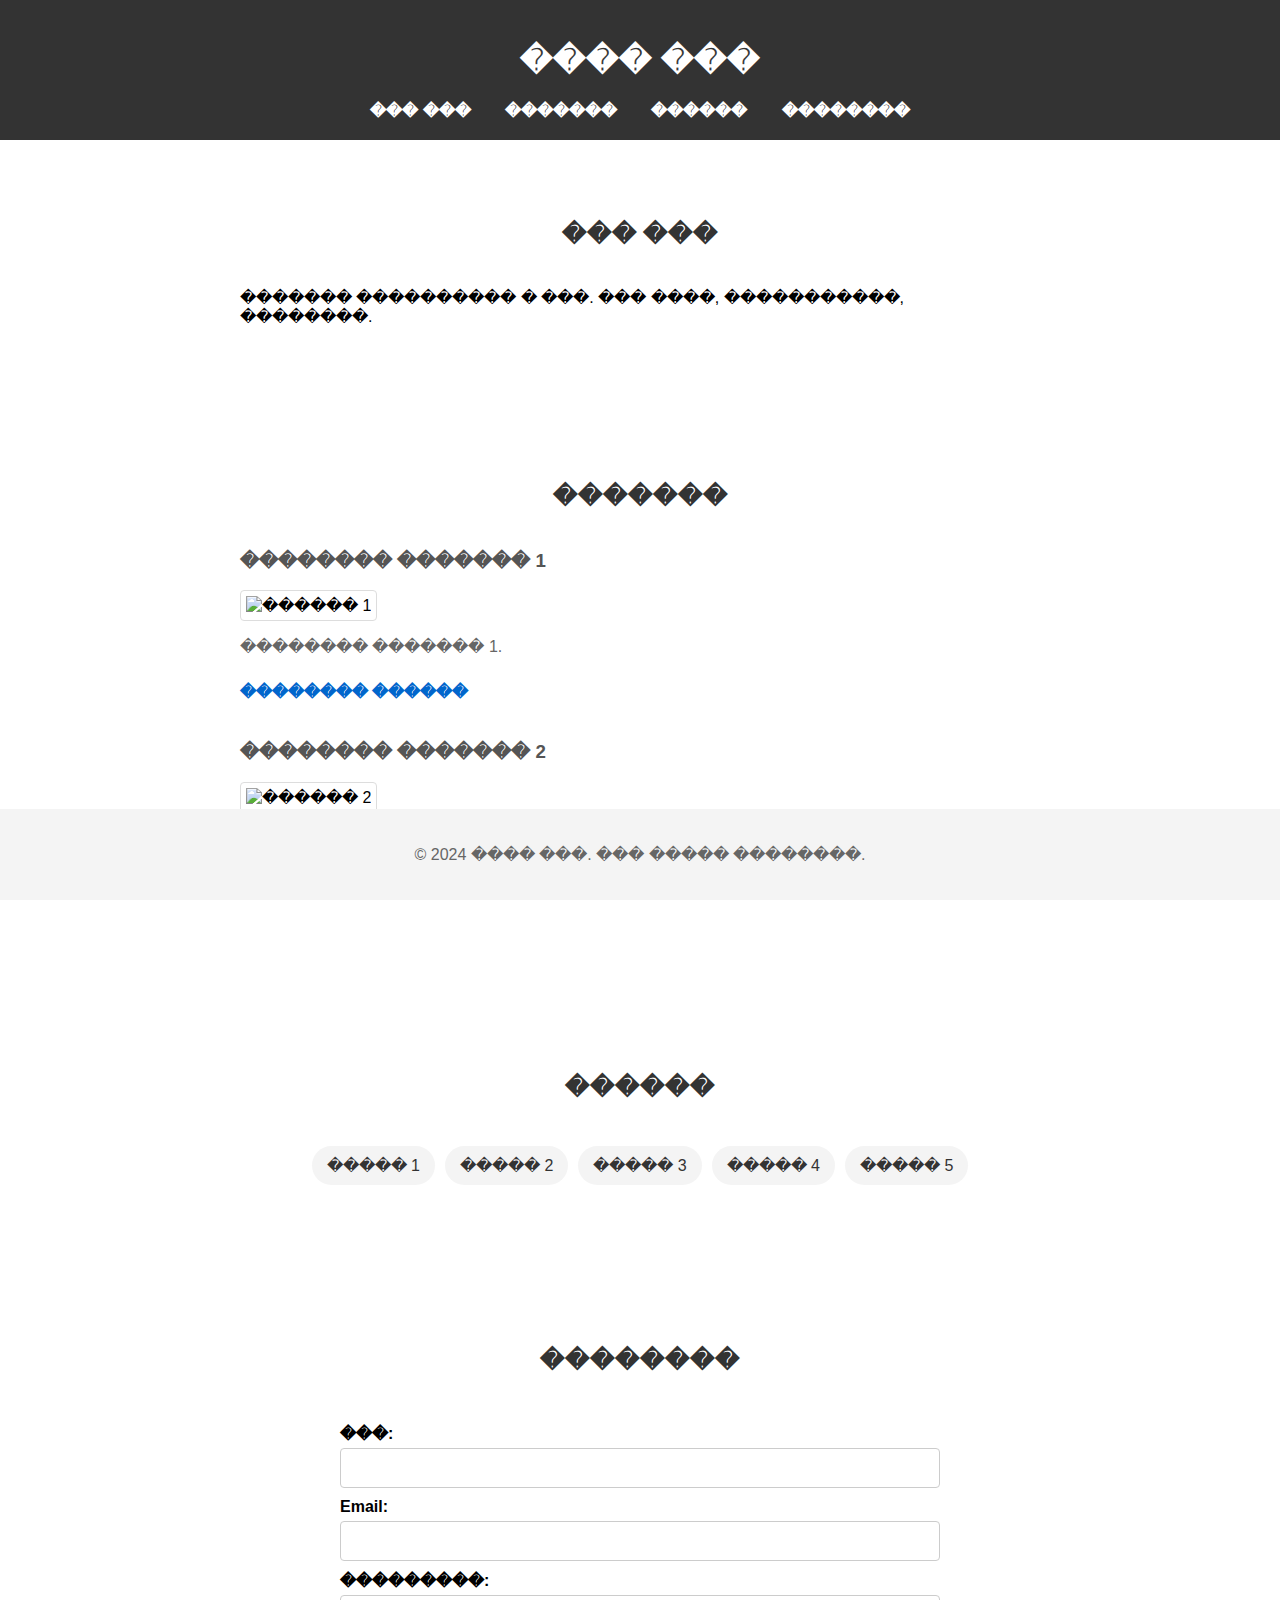
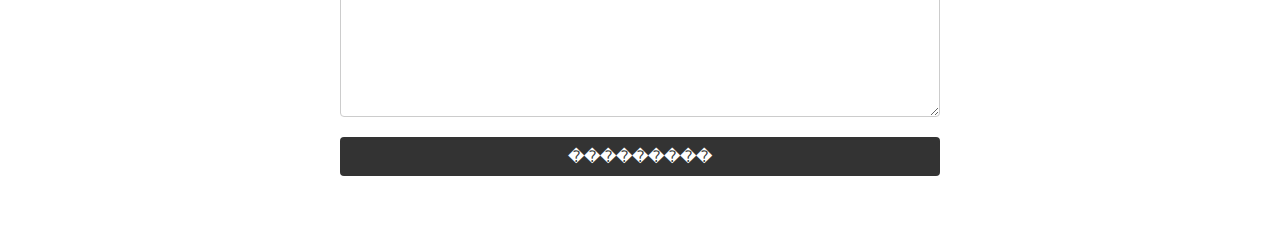
==== index.html @ 6eb5a45f "Add files via upload" ====
<!DOCTYPE html>
<html lang="ru">
<head>
    <meta charset="UTF-8">
    <meta name="viewport" content="width=device-width, initial-scale=1.0">
    <title>��� ���������</title>
    <style>
        /* ����� ����� */
        body {
            font-family: Arial, sans-serif;
            margin: 0;
            padding: 0;
        }

        /* ����� ��� ����� */
        header {
            background-color: #333;
            color: #fff;
            padding: 20px 0;
            text-align: center;
        }

        nav ul {
            list-style: none;
            padding: 0;
            margin: 10px 0 0 0;
        }

        nav ul li {
            display: inline-block;
            margin: 0 15px;
        }

        nav ul li a {
            color: #fff;
            text-decoration: none;
            font-weight: bold;
        }

        nav ul li a:hover {
            text-decoration: underline;
        }

        /* ����� ��� ������ */
        section {
            padding: 60px 20px;
            max-width: 800px;
            margin: 0 auto;
        }

        h2 {
            text-align: center;
            margin-bottom: 40px;
            color: #333;
        }

        /* ����� ��� �������� */
        .project {
            margin-bottom: 40px;
        }

        .project img {
            max-width: 100%;
            height: auto;
            border: 1px solid #ddd;
            border-radius: 4px;
            padding: 5px;
        }

        .project h3 {
            margin-top: 10px;
            color: #555;
        }

        .project p {
            color: #666;
        }

        .project a {
            display: inline-block;
            margin-top: 10px;
            color: #0066cc;
            text-decoration: none;
            font-weight: bold;
        }

        .project a:hover {
            text-decoration: underline;
        }

        /* ����� ��� ������ ������� */
        #skills ul {
            list-style: none;
            padding: 0;
            display: flex;
            flex-wrap: wrap;
            justify-content: center;
        }

        #skills ul li {
            background-color: #f4f4f4;
            margin: 5px;
            padding: 10px 15px;
            border-radius: 20px;
            color: #333;
        }

        /* ����� ��� ����� ��������� */
        form {
            display: flex;
            flex-direction: column;
            max-width: 600px;
            margin: 0 auto;
        }

        form label {
            margin: 10px 0 5px;
            font-weight: bold;
        }

        form input, form textarea {
            padding: 10px;
            font-size: 16px;
            border: 1px solid #ccc;
            border-radius: 4px;
        }

        form textarea {
            resize: vertical;
            min-height: 100px;
        }

        form button {
            margin-top: 20px;
            padding: 10px;
            background-color: #333;
            color: #fff;
            border: none;
            cursor: pointer;
            font-size: 16px;
            border-radius: 4px;
        }

        form button:hover {
            background-color: #555;
        }

        /* ����� ��� ������ */
        footer {
            background-color: #f4f4f4;
            text-align: center;
            padding: 20px 0;
            color: #666;
            position: fixed;
            width: 100%;
            bottom: 0;
        }

        /* ���������� ����� */
        @media (max-width: 600px) {
            nav ul li {
                display: block;
                margin: 10px 0;
            }

            #skills ul {
                flex-direction: column;
                align-items: center;
            }

            form {
                padding: 0 10px;
            }
        }
    </style>
</head>
<body>
    <header>
        <h1>���� ���</h1>
        <nav>
            <ul>
                <li><a href="#about">��� ���</a></li>
                <li><a href="#projects">�������</a></li>
                <li><a href="#skills">������</a></li>
                <li><a href="#contact">��������</a></li>
            </ul>
        </nav>
    </header>

    <section id="about">
        <h2>��� ���</h2>
        <p>������� ���������� � ���. ��� ����, �����������, ��������.</p>
    </section>

    <section id="projects">
        <h2>�������</h2>
        <div class="project">
            <h3>�������� ������� 1</h3>
            <img src="images/project1.jpg" alt="������ 1">
            <p>�������� ������� 1.</p>
            <a href="#">�������� ������</a>
        </div>
        <div class="project">
            <h3>�������� ������� 2</h3>
            <img src="images/project2.jpg" alt="������ 2">
            <p>�������� ������� 2.</p>
            <a href="#">�������� ������</a>
        </div>
        <!-- �������� ������ �������� �� �������� -->
    </section>

    <section id="skills">
        <h2>������</h2>
        <ul>
            <li>����� 1</li>
            <li>����� 2</li>
            <li>����� 3</li>
            <li>����� 4</li>
            <li>����� 5</li>
            <!-- �������� ������ ������� -->
        </ul>
    </section>

    <section id="contact">
        <h2>��������</h2>
        <form action="mailto:your.email@example.com" method="post" enctype="text/plain">
            <label for="name">���:</label>
            <input type="text" id="name" name="name" required>

            <label for="email">Email:</label>
            <input type="email" id="email" name="email" required>

            <label for="message">���������:</label>
            <textarea id="message" name="message" required></textarea>

            <button type="submit">���������</button>
        </form>
    </section>

    <footer>
        <p>&copy; 2024 ���� ���. ��� ����� ��������.</p>
    </footer>
</body>
</html>
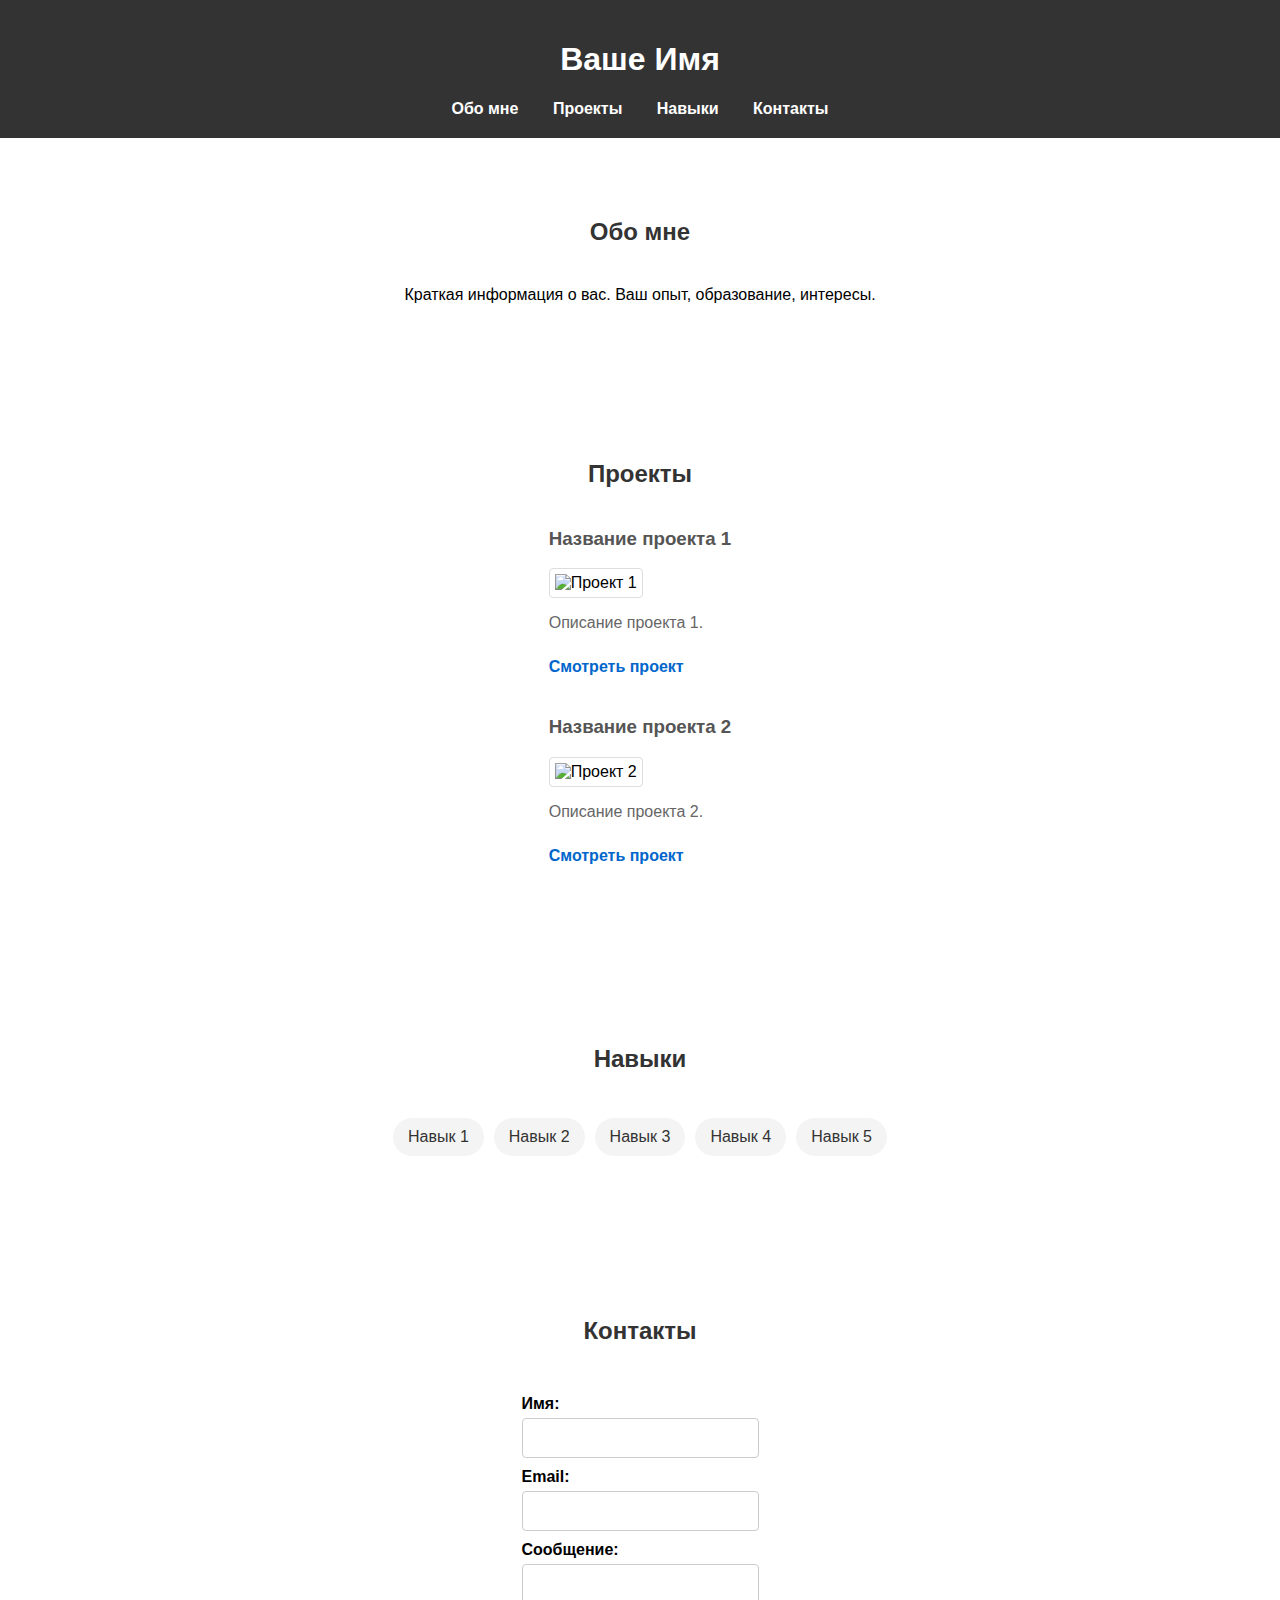
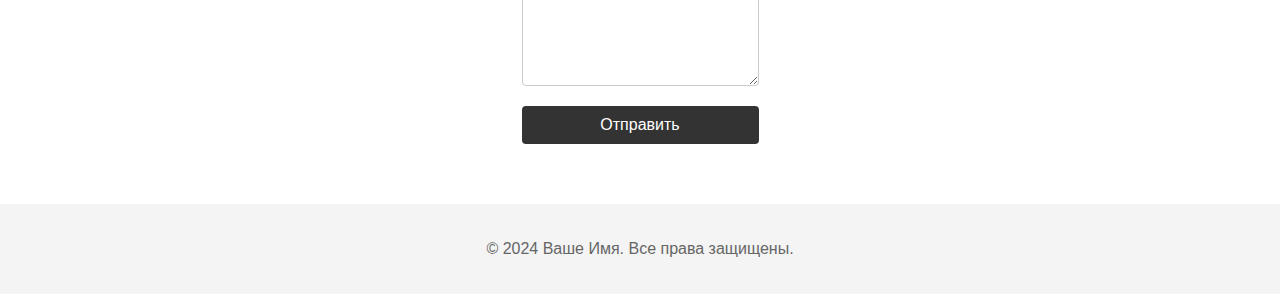
==== commit 0ad7723d: "Update index.html" ====
--- a/index.html
+++ b/index.html
@@ -3,16 +3,25 @@
 <head>
     <meta charset="UTF-8">
     <meta name="viewport" content="width=device-width, initial-scale=1.0">
-    <title>��� ���������</title>
+    <title>Мое Портфолио</title>
     <style>
-        /* ����� ����� */
-        body {
-            font-family: Arial, sans-serif;
+        /* Общие стили */
+        html, body {
+            height: 100%;
             margin: 0;
             padding: 0;
-        }
-
-        /* ����� ��� ����� */
+            font-family: Arial, sans-serif;
+            display: flex;
+            flex-direction: column;
+            justify-content: space-between;
+        }
+
+        body {
+            display: flex;
+            flex-direction: column;
+        }
+
+        /* Стили для шапки */
         header {
             background-color: #333;
             color: #fff;
@@ -41,7 +50,7 @@
             text-decoration: underline;
         }
 
-        /* ����� ��� ������ */
+        /* Стили для секций */
         section {
             padding: 60px 20px;
             max-width: 800px;
@@ -54,7 +63,7 @@
             color: #333;
         }
 
-        /* ����� ��� �������� */
+        /* Стили для проектов */
         .project {
             margin-bottom: 40px;
         }
@@ -88,7 +97,7 @@
             text-decoration: underline;
         }
 
-        /* ����� ��� ������ ������� */
+        /* Стили для списка навыков */
         #skills ul {
             list-style: none;
             padding: 0;
@@ -105,7 +114,7 @@
             color: #333;
         }
 
-        /* ����� ��� ����� ��������� */
+        /* Стили для формы контактов */
         form {
             display: flex;
             flex-direction: column;
@@ -145,18 +154,17 @@
             background-color: #555;
         }
 
-        /* ����� ��� ������ */
+        /* Стили для футера */
         footer {
             background-color: #f4f4f4;
             text-align: center;
             padding: 20px 0;
             color: #666;
-            position: fixed;
             width: 100%;
-            bottom: 0;
-        }
-
-        /* ���������� ����� */
+            margin-top: auto;
+        }
+
+        /* Адаптивные стили */
         @media (max-width: 600px) {
             nav ul li {
                 display: block;
@@ -176,69 +184,69 @@
 </head>
 <body>
     <header>
-        <h1>���� ���</h1>
+        <h1>Ваше Имя</h1>
         <nav>
             <ul>
-                <li><a href="#about">��� ���</a></li>
-                <li><a href="#projects">�������</a></li>
-                <li><a href="#skills">������</a></li>
-                <li><a href="#contact">��������</a></li>
+                <li><a href="#about">Обо мне</a></li>
+                <li><a href="#projects">Проекты</a></li>
+                <li><a href="#skills">Навыки</a></li>
+                <li><a href="#contact">Контакты</a></li>
             </ul>
         </nav>
     </header>
 
     <section id="about">
-        <h2>��� ���</h2>
-        <p>������� ���������� � ���. ��� ����, �����������, ��������.</p>
+        <h2>Обо мне</h2>
+        <p>Краткая информация о вас. Ваш опыт, образование, интересы.</p>
     </section>
 
     <section id="projects">
-        <h2>�������</h2>
+        <h2>Проекты</h2>
         <div class="project">
-            <h3>�������� ������� 1</h3>
-            <img src="images/project1.jpg" alt="������ 1">
-            <p>�������� ������� 1.</p>
-            <a href="#">�������� ������</a>
+            <h3>Название проекта 1</h3>
+            <img src="images/project1.jpg" alt="Проект 1">
+            <p>Описание проекта 1.</p>
+            <a href="#">Смотреть проект</a>
         </div>
         <div class="project">
-            <h3>�������� ������� 2</h3>
-            <img src="images/project2.jpg" alt="������ 2">
-            <p>�������� ������� 2.</p>
-            <a href="#">�������� ������</a>
+            <h3>Название проекта 2</h3>
+            <img src="images/project2.jpg" alt="Проект 2">
+            <p>Описание проекта 2.</p>
+            <a href="#">Смотреть проект</a>
         </div>
-        <!-- �������� ������ �������� �� �������� -->
+        <!-- Добавьте больше проектов по аналогии -->
     </section>
 
     <section id="skills">
-        <h2>������</h2>
+        <h2>Навыки</h2>
         <ul>
-            <li>����� 1</li>
-            <li>����� 2</li>
-            <li>����� 3</li>
-            <li>����� 4</li>
-            <li>����� 5</li>
-            <!-- �������� ������ ������� -->
+            <li>Навык 1</li>
+            <li>Навык 2</li>
+            <li>Навык 3</li>
+            <li>Навык 4</li>
+            <li>Навык 5</li>
+            <!-- Добавьте больше навыков -->
         </ul>
     </section>
 
     <section id="contact">
-        <h2>��������</h2>
+        <h2>Контакты</h2>
         <form action="mailto:your.email@example.com" method="post" enctype="text/plain">
-            <label for="name">���:</label>
+            <label for="name">Имя:</label>
             <input type="text" id="name" name="name" required>
 
             <label for="email">Email:</label>
             <input type="email" id="email" name="email" required>
 
-            <label for="message">���������:</label>
+            <label for="message">Сообщение:</label>
             <textarea id="message" name="message" required></textarea>
 
-            <button type="submit">���������</button>
+            <button type="submit">Отправить</button>
         </form>
     </section>
 
     <footer>
-        <p>&copy; 2024 ���� ���. ��� ����� ��������.</p>
+        <p>&copy; 2024 Ваше Имя. Все права защищены.</p>
     </footer>
 </body>
-</html>+</html>
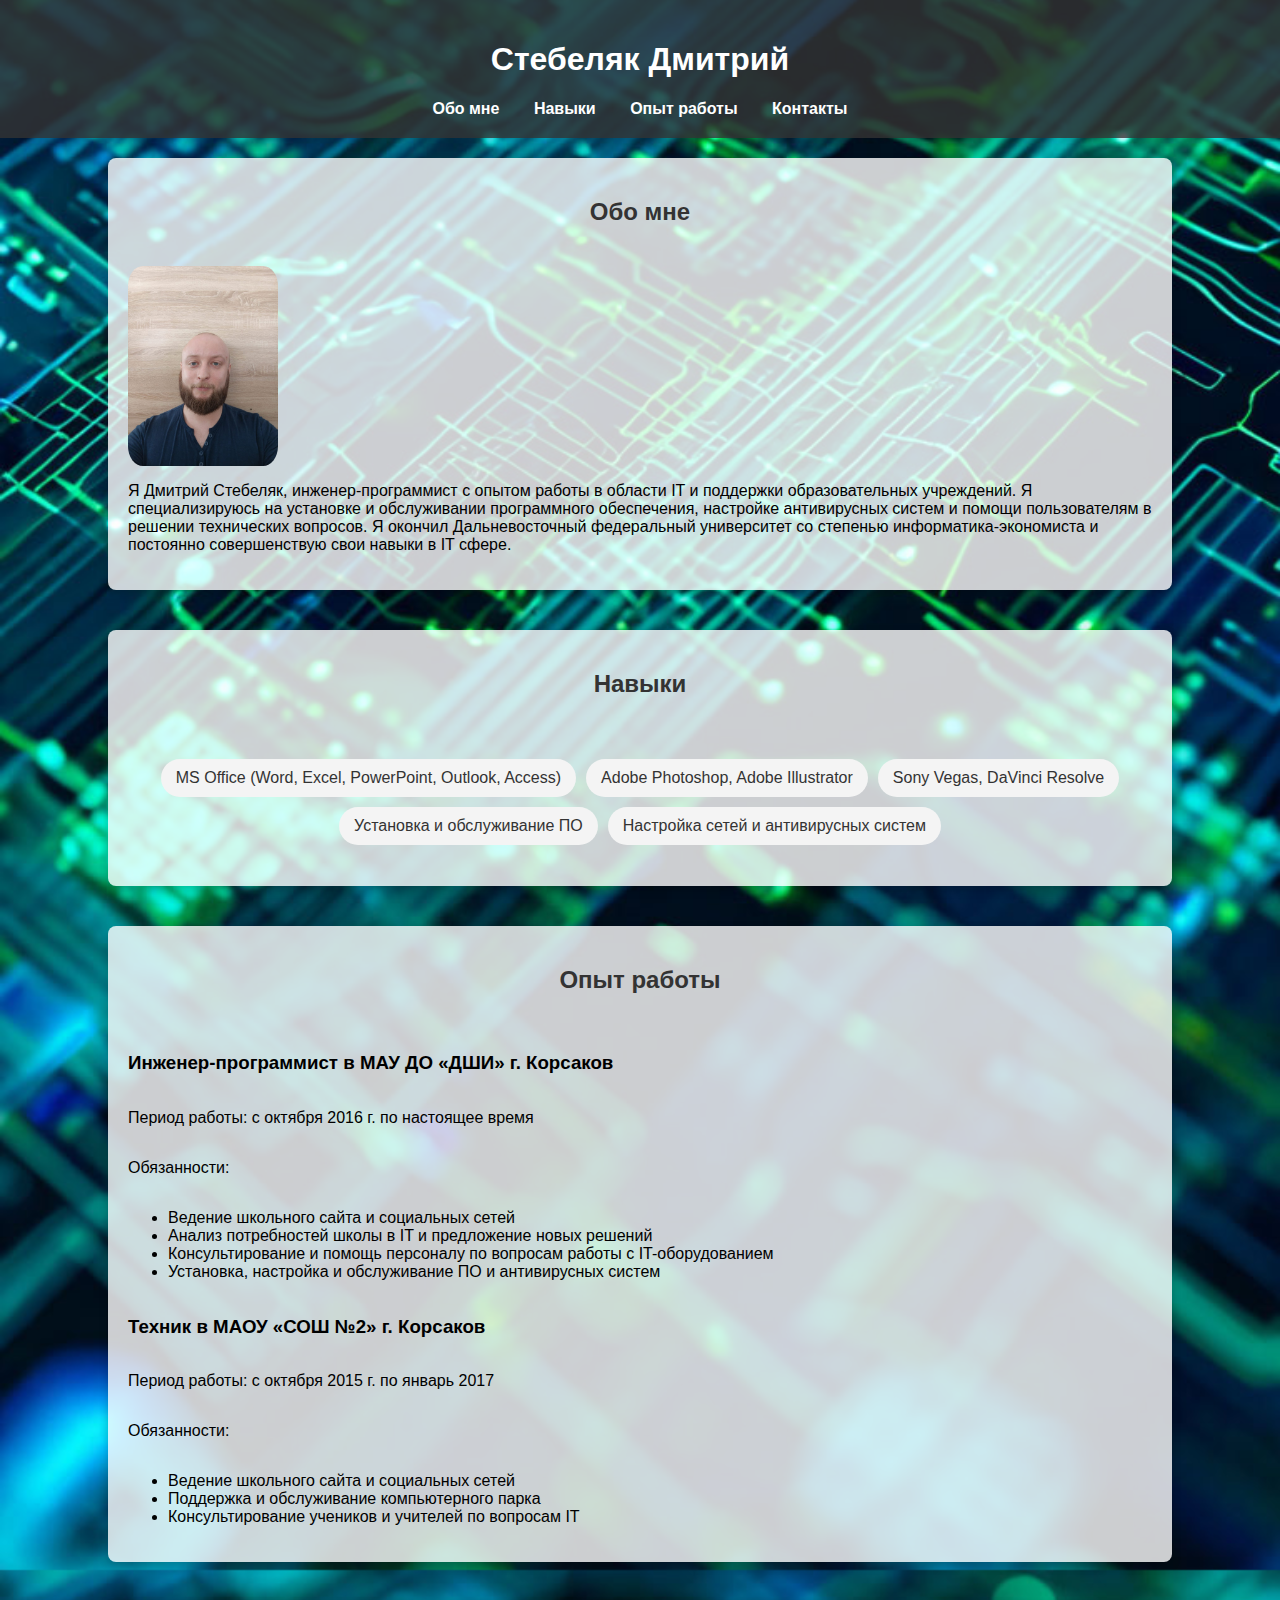
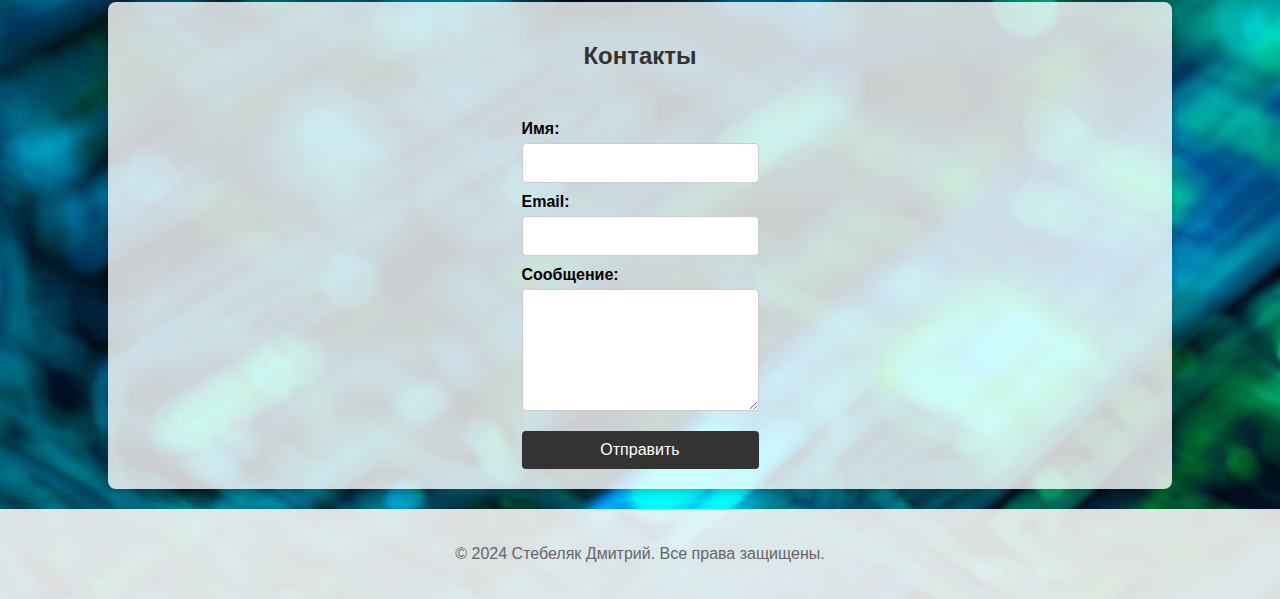
==== commit 632c4370: "Add files via upload" ====
--- a/index.html
+++ b/index.html
@@ -3,7 +3,7 @@
 <head>
     <meta charset="UTF-8">
     <meta name="viewport" content="width=device-width, initial-scale=1.0">
-    <title>Мое Портфолио</title>
+    <title>Портфолио - Стебеляк Дмитрий</title>
     <style>
         /* Общие стили */
         html, body {
@@ -14,6 +14,10 @@
             display: flex;
             flex-direction: column;
             justify-content: space-between;
+			background-image: url('images/background.jpg'); /* Добавлено фоновое изображение */
+            background-size: cover; /* Обеспечивает полное покрытие фона */
+            background-position: center; /* Центрирует изображение */
+            background-repeat: repeat; /* Повторяет изображение */
         }
 
         body {
@@ -23,7 +27,7 @@
 
         /* Стили для шапки */
         header {
-            background-color: #333;
+				background-color: rgba(51, 51, 51, 0.8);
             color: #fff;
             padding: 20px 0;
             text-align: center;
@@ -52,49 +56,22 @@
 
         /* Стили для секций */
         section {
-            padding: 60px 20px;
-            max-width: 800px;
-            margin: 0 auto;
+            padding: 20px; /* Отступы для контента */
+            width: 80%; /* Фиксированная ширина секций */
+            
+            margin: 20px auto; /* Центрирование секций с отступами */
+            background-color: rgba(255, 255, 255, 0.8); /* Полупрозрачный фон для секций */
+            border-radius: 8px; /* Закругленные углы для секций */
+            box-shadow: 0 4px 10px rgba(0, 0, 0, 0.2); /* Тень для улучшения восприятия */
+            display: flex; /* Используем flex для центрирования контента */
+            flex-direction: column; /* Выравнивание по вертикали */
+            justify-content: center; /* Центрирование контента */
         }
 
         h2 {
             text-align: center;
             margin-bottom: 40px;
             color: #333;
-        }
-
-        /* Стили для проектов */
-        .project {
-            margin-bottom: 40px;
-        }
-
-        .project img {
-            max-width: 100%;
-            height: auto;
-            border: 1px solid #ddd;
-            border-radius: 4px;
-            padding: 5px;
-        }
-
-        .project h3 {
-            margin-top: 10px;
-            color: #555;
-        }
-
-        .project p {
-            color: #666;
-        }
-
-        .project a {
-            display: inline-block;
-            margin-top: 10px;
-            color: #0066cc;
-            text-decoration: none;
-            font-weight: bold;
-        }
-
-        .project a:hover {
-            text-decoration: underline;
         }
 
         /* Стили для списка навыков */
@@ -156,7 +133,7 @@
 
         /* Стили для футера */
         footer {
-            background-color: #f4f4f4;
+            background-color: rgba(244, 244, 244, 0.9); /* Полупрозрачный фон для футера */
             text-align: center;
             padding: 20px 0;
             color: #666;
@@ -184,54 +161,60 @@
 </head>
 <body>
     <header>
-        <h1>Ваше Имя</h1>
+        <h1>Стебеляк Дмитрий</h1>
         <nav>
             <ul>
                 <li><a href="#about">Обо мне</a></li>
-                <li><a href="#projects">Проекты</a></li>
                 <li><a href="#skills">Навыки</a></li>
+                <li><a href="#experience">Опыт работы</a></li>
                 <li><a href="#contact">Контакты</a></li>
             </ul>
         </nav>
     </header>
 
-    <section id="about">
-        <h2>Обо мне</h2>
-        <p>Краткая информация о вас. Ваш опыт, образование, интересы.</p>
-    </section>
-
-    <section id="projects">
-        <h2>Проекты</h2>
-        <div class="project">
-            <h3>Название проекта 1</h3>
-            <img src="images/project1.jpg" alt="Проект 1">
-            <p>Описание проекта 1.</p>
-            <a href="#">Смотреть проект</a>
-        </div>
-        <div class="project">
-            <h3>Название проекта 2</h3>
-            <img src="images/project2.jpg" alt="Проект 2">
-            <p>Описание проекта 2.</p>
-            <a href="#">Смотреть проект</a>
-        </div>
-        <!-- Добавьте больше проектов по аналогии -->
-    </section>
+<section id="about">
+    <h2>Обо мне</h2>
+    <img src="images/profile.jpeg" alt="Дмитрий Стебеляк" style="width:150px; border-radius: 10%;">
+        <p>Я Дмитрий Стебеляк, инженер-программист с опытом работы в области IT и поддержки образовательных учреждений. Я специализируюсь на установке и обслуживании программного обеспечения, настройке антивирусных систем и помощи пользователям в решении технических вопросов. Я окончил Дальневосточный федеральный университет со степенью информатика-экономиста и постоянно совершенствую свои навыки в IT сфере.</p>
+</section>
+
 
     <section id="skills">
         <h2>Навыки</h2>
         <ul>
-            <li>Навык 1</li>
-            <li>Навык 2</li>
-            <li>Навык 3</li>
-            <li>Навык 4</li>
-            <li>Навык 5</li>
-            <!-- Добавьте больше навыков -->
+            <li>MS Office (Word, Excel, PowerPoint, Outlook, Access)</li>
+            <li>Adobe Photoshop, Adobe Illustrator</li>
+            <li>Sony Vegas, DaVinci Resolve</li>
+            <li>Установка и обслуживание ПО</li>
+            <li>Настройка сетей и антивирусных систем</li>
         </ul>
     </section>
 
+    <section id="experience">
+        <h2>Опыт работы</h2>
+        <h3>Инженер-программист в МАУ ДО «ДШИ» г. Корсаков</h3>
+        <p>Период работы: с октября 2016 г. по настоящее время</p>
+        <p>Обязанности:</p>
+        <ul>
+            <li>Ведение школьного сайта и социальных сетей</li>
+            <li>Анализ потребностей школы в IT и предложение новых решений</li>
+            <li>Консультирование и помощь персоналу по вопросам работы с IT-оборудованием</li>
+            <li>Установка, настройка и обслуживание ПО и антивирусных систем</li>
+        </ul>
+
+        <h3>Техник в МАОУ «СОШ №2» г. Корсаков</h3>
+        <p>Период работы: с октября 2015 г. по январь 2017</p>
+        <p>Обязанности:</p>
+        <ul>
+            <li>Ведение школьного сайта и социальных сетей</li>
+            <li>Поддержка и обслуживание компьютерного парка</li>
+            <li>Консультирование учеников и учителей по вопросам IT</li>
+        </ul>
+    </section>
+
     <section id="contact">
         <h2>Контакты</h2>
-        <form action="mailto:your.email@example.com" method="post" enctype="text/plain">
+        <form action="mailto:hagoloec@gmail.com" method="post" enctype="text/plain">
             <label for="name">Имя:</label>
             <input type="text" id="name" name="name" required>
 
@@ -246,7 +229,7 @@
     </section>
 
     <footer>
-        <p>&copy; 2024 Ваше Имя. Все права защищены.</p>
+        <p>&copy; 2024 Стебеляк Дмитрий. Все права защищены.</p>
     </footer>
 </body>
 </html>
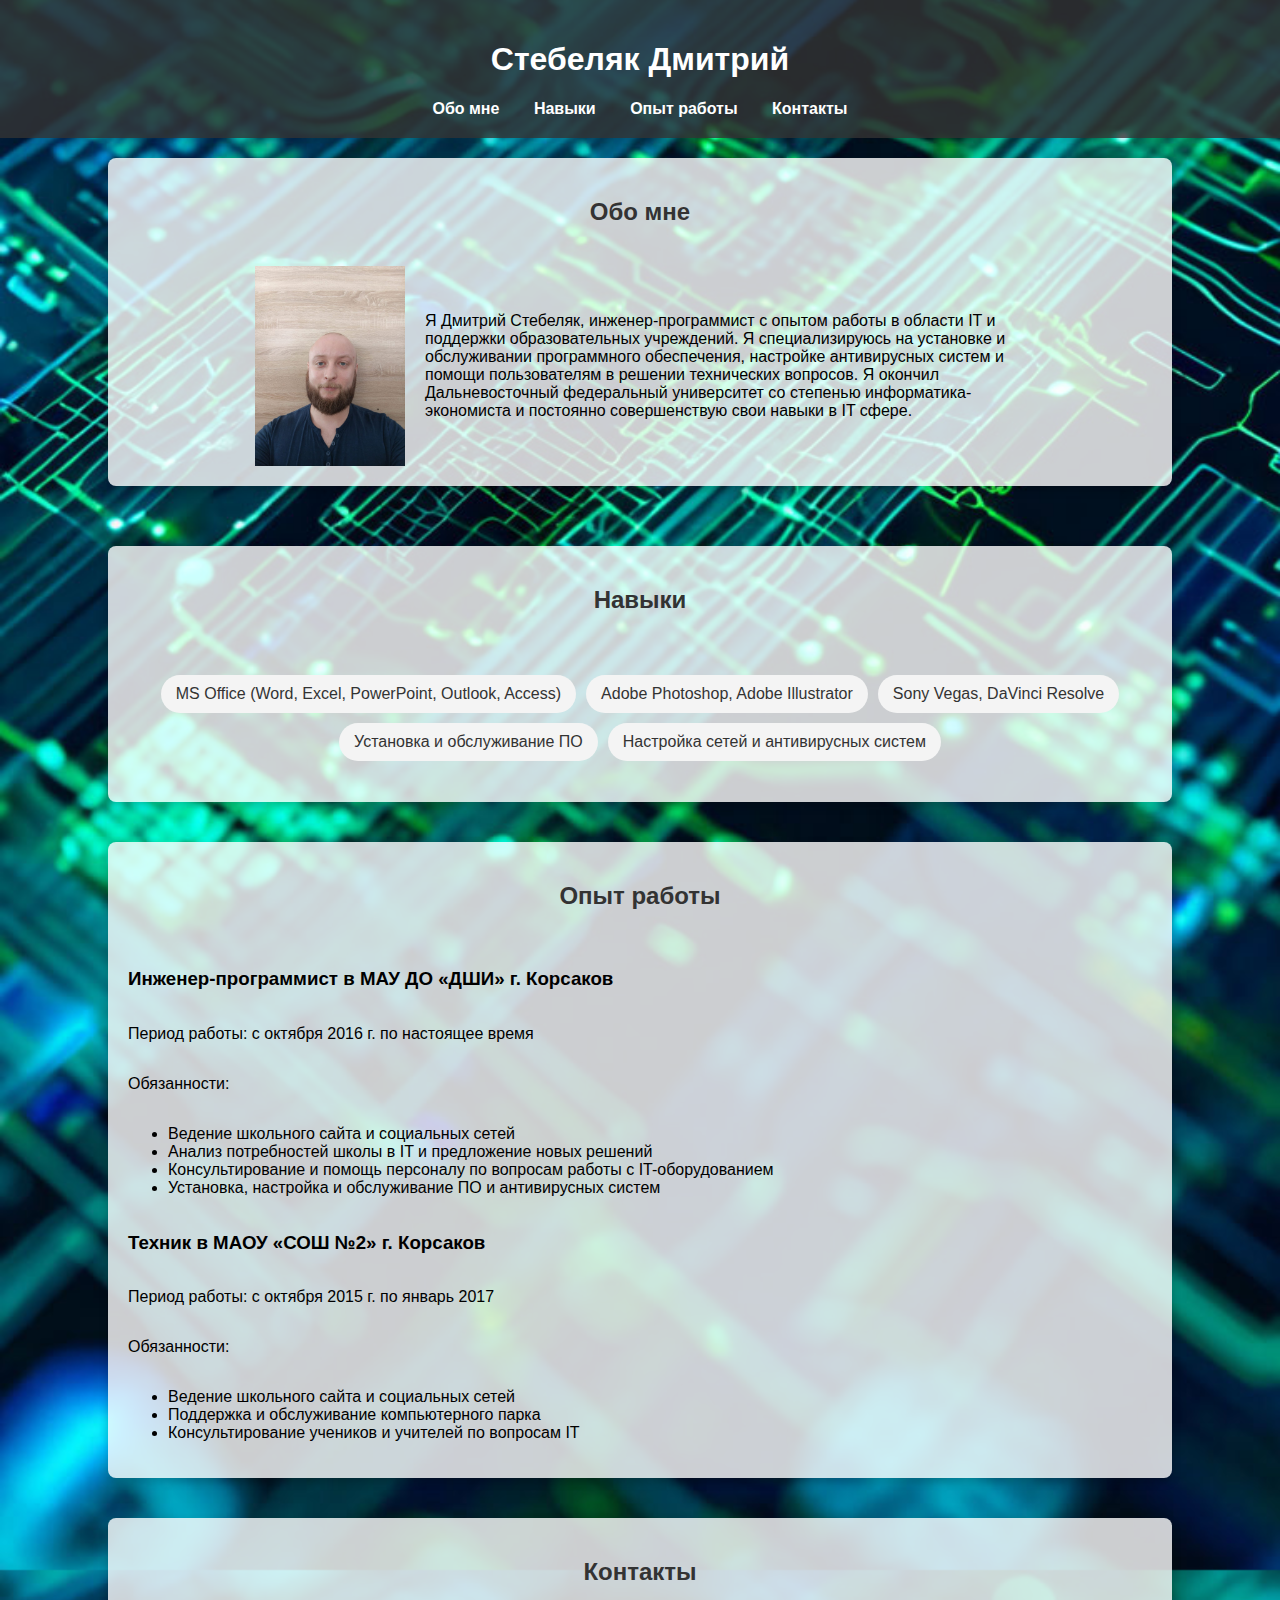
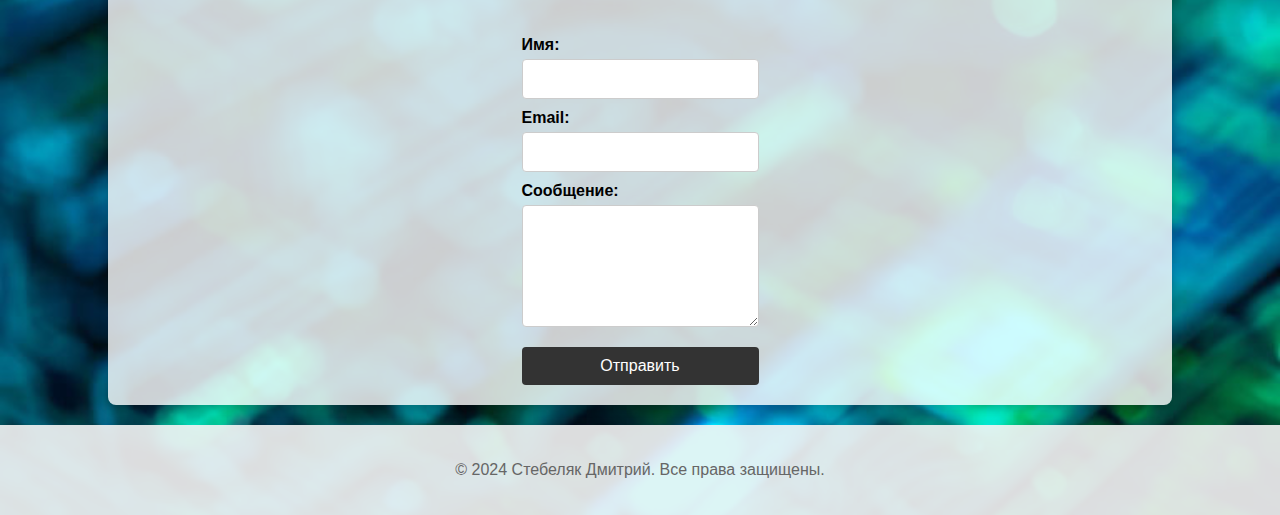
==== commit 0e05111b: "Update index.html" ====
--- a/index.html
+++ b/index.html
@@ -158,6 +158,39 @@
             }
         }
     </style>
+	<style>
+    /* Стили для секции "Обо мне" */
+    #about {
+        text-align: center;
+        margin-bottom: 40px;
+    }
+
+    .about-container {
+        display: flex;
+        align-items: center; /* Выравнивает элементы по вертикали */
+        justify-content: center; /* Центрирует содержимое по горизонтали */
+        gap: 20px; /* Добавляем отступ между изображением и текстом */
+    }
+
+    .profile-img {
+        width: 150px; /* Задаем фиксированную ширину для изображения */
+        height: auto; /* Сохраняем оригинальные пропорции изображения */
+    }
+
+    #about p {
+        max-width: 600px; /* Максимальная ширина текста */
+        text-align: left; /* Выравнивание текста по левому краю */
+    }
+
+    /* Адаптивные стили для мобильных устройств */
+    @media (max-width: 600px) {
+        .about-container {
+            flex-direction: column; /* Для маленьких экранов выстраиваем элементы вертикально */
+            text-align: center; /* Центрируем текст */
+        }
+    }
+</style>
+
 </head>
 <body>
     <header>
@@ -174,8 +207,12 @@
 
 <section id="about">
     <h2>Обо мне</h2>
-    <img src="images/profile.jpeg" alt="Дмитрий Стебеляк" style="width:150px; border-radius: 10%;">
+    <div class="about-container">
+        <!-- Изображение -->
+        <img src="images/profile.jpeg" alt="Дмитрий Стебеляк" class="profile-img">
+        <!-- Текст -->
         <p>Я Дмитрий Стебеляк, инженер-программист с опытом работы в области IT и поддержки образовательных учреждений. Я специализируюсь на установке и обслуживании программного обеспечения, настройке антивирусных систем и помощи пользователям в решении технических вопросов. Я окончил Дальневосточный федеральный университет со степенью информатика-экономиста и постоянно совершенствую свои навыки в IT сфере.</p>
+    </div>
 </section>
 
 
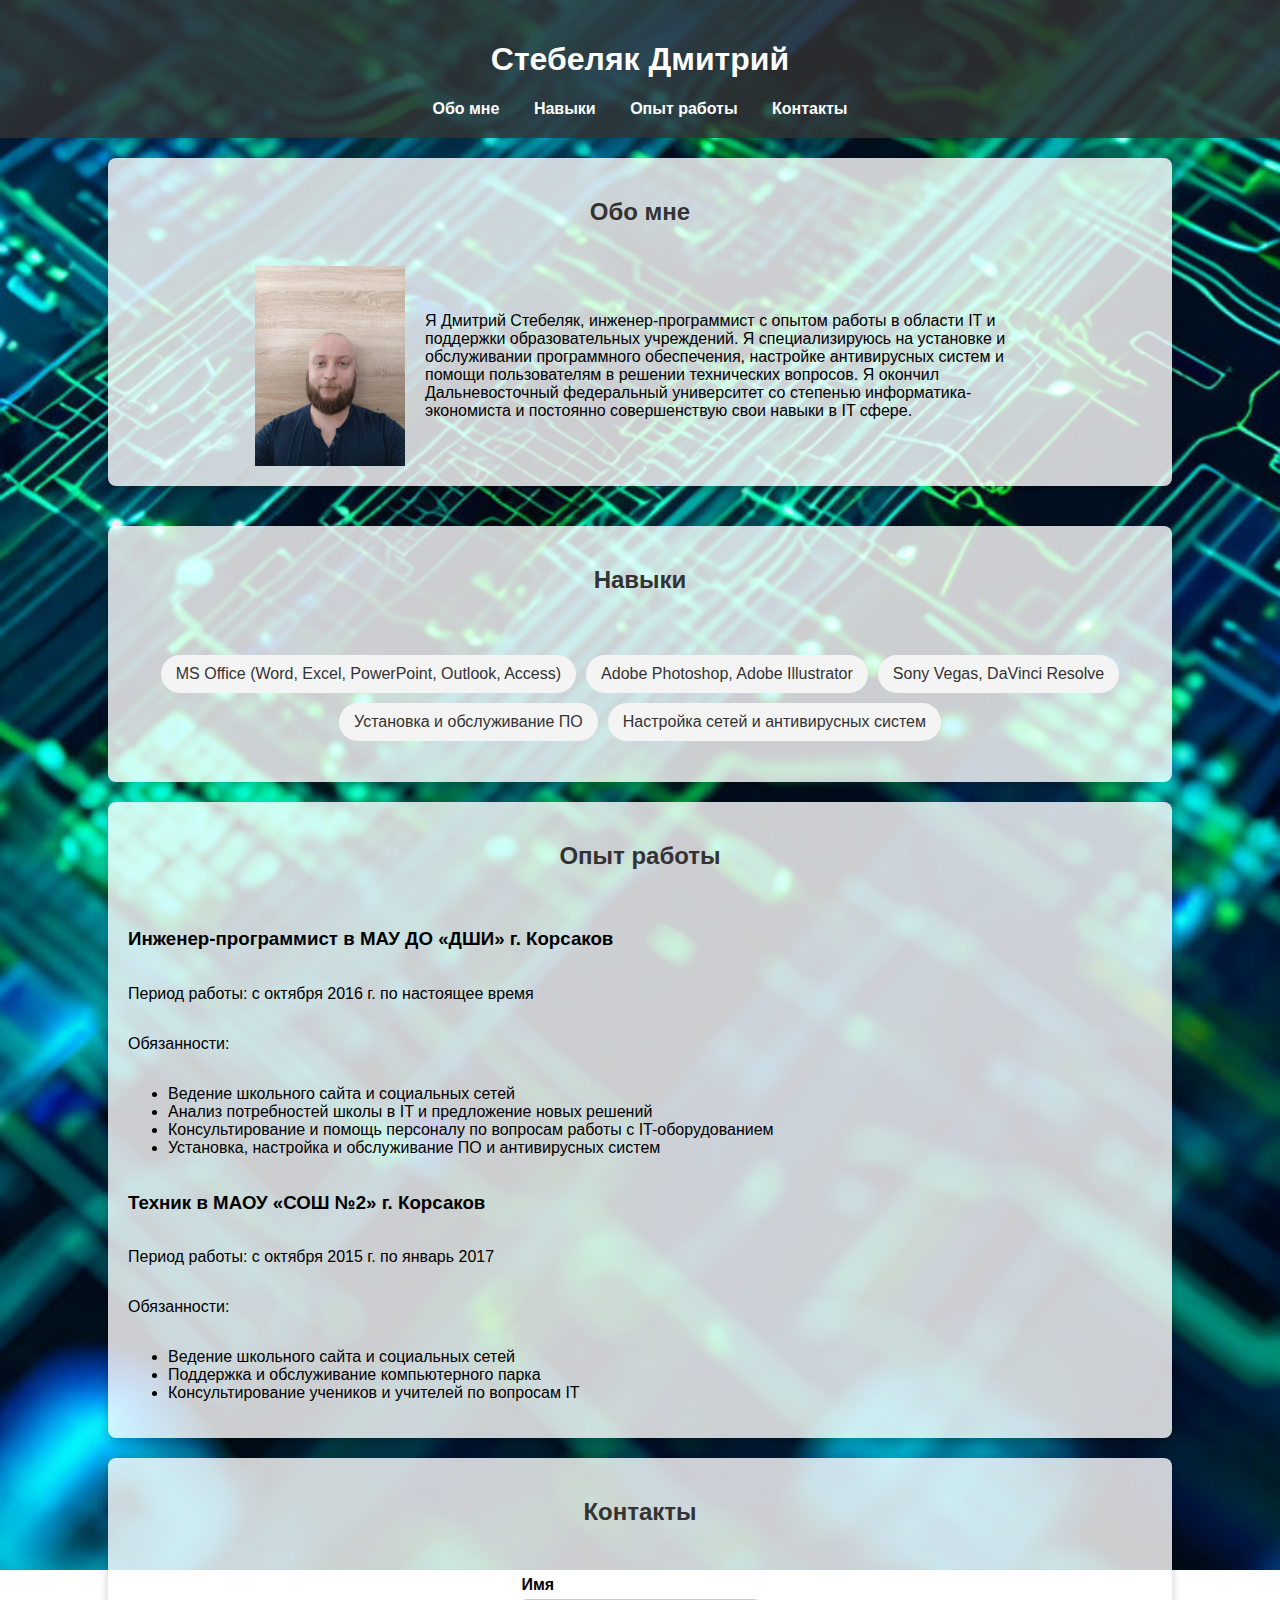
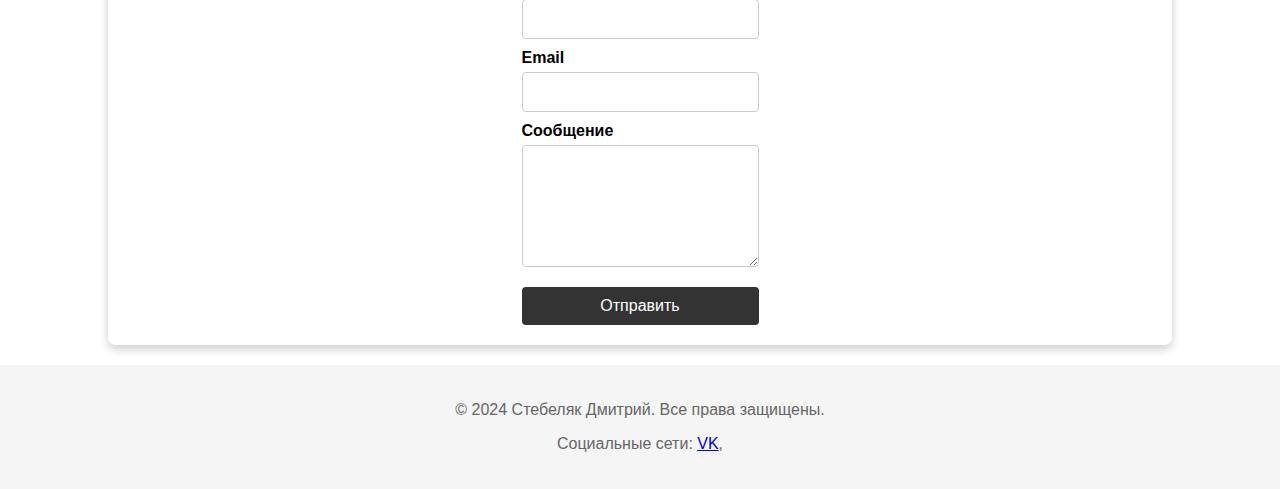
==== commit d960d7fb: "Update index.html" ====
--- a/index.html
+++ b/index.html
@@ -4,6 +4,9 @@
     <meta charset="UTF-8">
     <meta name="viewport" content="width=device-width, initial-scale=1.0">
     <title>Портфолио - Стебеляк Дмитрий</title>
+    <meta name="description" content="Портфолио Дмитрия Стебеляка, инженер-программист с опытом работы в IT и поддержке образовательных учреждений.">
+    <meta name="keywords" content="Дмитрий Стебеляк, портфолио, инженер-программист, IT, навыки, опыт работы">
+    <link rel="icon" href="images/favicon.ico" type="image/x-icon">
     <style>
         /* Общие стили */
         html, body {
@@ -14,20 +17,15 @@
             display: flex;
             flex-direction: column;
             justify-content: space-between;
-			background-image: url('images/background.jpg'); /* Добавлено фоновое изображение */
+            background-image: url('images/background.jpg'); /* Добавлено фоновое изображение */
             background-size: cover; /* Обеспечивает полное покрытие фона */
             background-position: center; /* Центрирует изображение */
-            background-repeat: repeat; /* Повторяет изображение */
-        }
-
-        body {
-            display: flex;
-            flex-direction: column;
+            background-repeat: no-repeat; /* Не повторяет изображение */
         }
 
         /* Стили для шапки */
         header {
-				background-color: rgba(51, 51, 51, 0.8);
+            background-color: rgba(51, 51, 51, 0.8);
             color: #fff;
             padding: 20px 0;
             text-align: center;
@@ -58,7 +56,6 @@
         section {
             padding: 20px; /* Отступы для контента */
             width: 80%; /* Фиксированная ширина секций */
-            
             margin: 20px auto; /* Центрирование секций с отступами */
             background-color: rgba(255, 255, 255, 0.8); /* Полупрозрачный фон для секций */
             border-radius: 8px; /* Закругленные углы для секций */
@@ -141,6 +138,43 @@
             margin-top: auto;
         }
 
+/* Стили для секции "Навыки" */
+#skills ul li {
+    background-color: #f4f4f4;
+    margin: 5px;
+    padding: 10px 15px;
+    border-radius: 20px;
+    color: #333;
+    transition: transform 0.3s ease; /* Плавный переход для трансформации */
+}
+
+#skills ul li:hover {
+    transform: scale(1.1); /* Увеличение при наведении */
+    box-shadow: 0 6px 15px rgba(0, 0, 0, 0.3); /* Добавляем тень при наведении */
+}
+        /* Стили для секции "Обо мне" */
+        #about {
+            text-align: center;
+            margin-bottom: 40px;
+        }
+
+        .about-container {
+            display: flex;
+            align-items: center; /* Выравнивает элементы по вертикали */
+            justify-content: center; /* Центрирует содержимое по горизонтали */
+            gap: 20px; /* Добавляем отступ между изображением и текстом */
+        }
+
+        .profile-img {
+            width: 150px; /* Задаем фиксированную ширину для изображения */
+            height: auto; /* Сохраняем оригинальные пропорции изображения */
+        }
+
+        #about p {
+            max-width: 600px; /* Максимальная ширина текста */
+            text-align: left; /* Выравнивание текста по левому краю */
+        }
+
         /* Адаптивные стили */
         @media (max-width: 600px) {
             nav ul li {
@@ -156,41 +190,18 @@
             form {
                 padding: 0 10px;
             }
+
+            .about-container {
+                flex-direction: column; /* Для маленьких экранов выстраиваем элементы вертикально */
+                text-align: center; /* Центрируем текст */
+            }
+        }
+
+        /* Плавная прокрутка */
+        html {
+            scroll-behavior: smooth;
         }
     </style>
-	<style>
-    /* Стили для секции "Обо мне" */
-    #about {
-        text-align: center;
-        margin-bottom: 40px;
-    }
-
-    .about-container {
-        display: flex;
-        align-items: center; /* Выравнивает элементы по вертикали */
-        justify-content: center; /* Центрирует содержимое по горизонтали */
-        gap: 20px; /* Добавляем отступ между изображением и текстом */
-    }
-
-    .profile-img {
-        width: 150px; /* Задаем фиксированную ширину для изображения */
-        height: auto; /* Сохраняем оригинальные пропорции изображения */
-    }
-
-    #about p {
-        max-width: 600px; /* Максимальная ширина текста */
-        text-align: left; /* Выравнивание текста по левому краю */
-    }
-
-    /* Адаптивные стили для мобильных устройств */
-    @media (max-width: 600px) {
-        .about-container {
-            flex-direction: column; /* Для маленьких экранов выстраиваем элементы вертикально */
-            text-align: center; /* Центрируем текст */
-        }
-    }
-</style>
-
 </head>
 <body>
     <header>
@@ -205,68 +216,70 @@
         </nav>
     </header>
 
-<section id="about">
-    <h2>Обо мне</h2>
-    <div class="about-container">
-        <!-- Изображение -->
-        <img src="images/profile.jpeg" alt="Дмитрий Стебеляк" class="profile-img">
-        <!-- Текст -->
-        <p>Я Дмитрий Стебеляк, инженер-программист с опытом работы в области IT и поддержки образовательных учреждений. Я специализируюсь на установке и обслуживании программного обеспечения, настройке антивирусных систем и помощи пользователям в решении технических вопросов. Я окончил Дальневосточный федеральный университет со степенью информатика-экономиста и постоянно совершенствую свои навыки в IT сфере.</p>
-    </div>
+    <main>
+        <section id="about">
+            <h2>Обо мне</h2>
+            <div class="about-container">
+                <img src="images/profile.jpeg" alt="Дмитрий Стебеляк" class="profile-img">
+                <p>Я Дмитрий Стебеляк, инженер-программист с опытом работы в области IT и поддержки образовательных учреждений. Я специализируюсь на установке и обслуживании программного обеспечения, настройке антивирусных систем и помощи пользователям в решении технических вопросов. Я окончил Дальневосточный федеральный университет со степенью информатика-экономиста и постоянно совершенствую свои навыки в IT сфере.</p>
+            </div>
+        </section>
+
+        <section id="skills">
+    <h2>Навыки</h2>
+    <ul>
+        <li>MS Office (Word, Excel, PowerPoint, Outlook, Access)</li>
+        <li>Adobe Photoshop, Adobe Illustrator</li>
+        <li>Sony Vegas, DaVinci Resolve</li>
+        <li>Установка и обслуживание ПО</li>
+        <li>Настройка сетей и антивирусных систем</li>
+    </ul>
 </section>
 
-
-    <section id="skills">
-        <h2>Навыки</h2>
-        <ul>
-            <li>MS Office (Word, Excel, PowerPoint, Outlook, Access)</li>
-            <li>Adobe Photoshop, Adobe Illustrator</li>
-            <li>Sony Vegas, DaVinci Resolve</li>
-            <li>Установка и обслуживание ПО</li>
-            <li>Настройка сетей и антивирусных систем</li>
-        </ul>
-    </section>
-
-    <section id="experience">
-        <h2>Опыт работы</h2>
-        <h3>Инженер-программист в МАУ ДО «ДШИ» г. Корсаков</h3>
-        <p>Период работы: с октября 2016 г. по настоящее время</p>
-        <p>Обязанности:</p>
-        <ul>
-            <li>Ведение школьного сайта и социальных сетей</li>
-            <li>Анализ потребностей школы в IT и предложение новых решений</li>
-            <li>Консультирование и помощь персоналу по вопросам работы с IT-оборудованием</li>
-            <li>Установка, настройка и обслуживание ПО и антивирусных систем</li>
-        </ul>
-
-        <h3>Техник в МАОУ «СОШ №2» г. Корсаков</h3>
-        <p>Период работы: с октября 2015 г. по январь 2017</p>
-        <p>Обязанности:</p>
-        <ul>
-            <li>Ведение школьного сайта и социальных сетей</li>
-            <li>Поддержка и обслуживание компьютерного парка</li>
-            <li>Консультирование учеников и учителей по вопросам IT</li>
-        </ul>
-    </section>
-
-    <section id="contact">
-        <h2>Контакты</h2>
-        <form action="mailto:hagoloec@gmail.com" method="post" enctype="text/plain">
-            <label for="name">Имя:</label>
-            <input type="text" id="name" name="name" required>
-
-            <label for="email">Email:</label>
-            <input type="email" id="email" name="email" required>
-
-            <label for="message">Сообщение:</label>
-            <textarea id="message" name="message" required></textarea>
-
-            <button type="submit">Отправить</button>
-        </form>
-    </section>
+        <section id="experience">
+            <h2>Опыт работы</h2>
+            <h3>Инженер-программист в МАУ ДО «ДШИ» г. Корсаков</h3>
+            <p>Период работы: с октября 2016 г. по настоящее время</p>
+            <p>Обязанности:</p>
+            <ul>
+                <li>Ведение школьного сайта и социальных сетей</li>
+                <li>Анализ потребностей школы в IT и предложение новых решений</li>
+                <li>Консультирование и помощь персоналу по вопросам работы с IT-оборудованием</li>
+                <li>Установка, настройка и обслуживание ПО и антивирусных систем</li>
+            </ul>
+
+            <h3>Техник в МАОУ «СОШ №2» г. Корсаков</h3>
+            <p>Период работы: с октября 2015 г. по январь 2017</p>
+            <p>Обязанности:</p>
+            <ul>
+                <li>Ведение школьного сайта и социальных сетей</li>
+                <li>Поддержка и обслуживание компьютерного парка</li>
+                <li>Консультирование учеников и учителей по вопросам IT</li>
+            </ul>
+        </section>
+
+        <section id="contact">
+            <h2>Контакты</h2>
+            <form action="https://formspree.io/f/your-form-id" method="POST">
+                <label for="name">Имя</label>
+                <input type="text" id="name" name="name" required>
+                
+                <label for="email">Email</label>
+                <input type="email" id="email" name="email" required>
+                
+                <label for="message">Сообщение</label>
+                <textarea id="message" name="message" required></textarea>
+                
+                <button type="submit">Отправить</button>
+            </form>
+        </section>
+    </main>
 
     <footer>
         <p>&copy; 2024 Стебеляк Дмитрий. Все права защищены.</p>
+        <p>Социальные сети: 
+            <a href="https://vk.com/dark0s" target="_blank">VK</a>, 
+        </p>
     </footer>
 </body>
 </html>
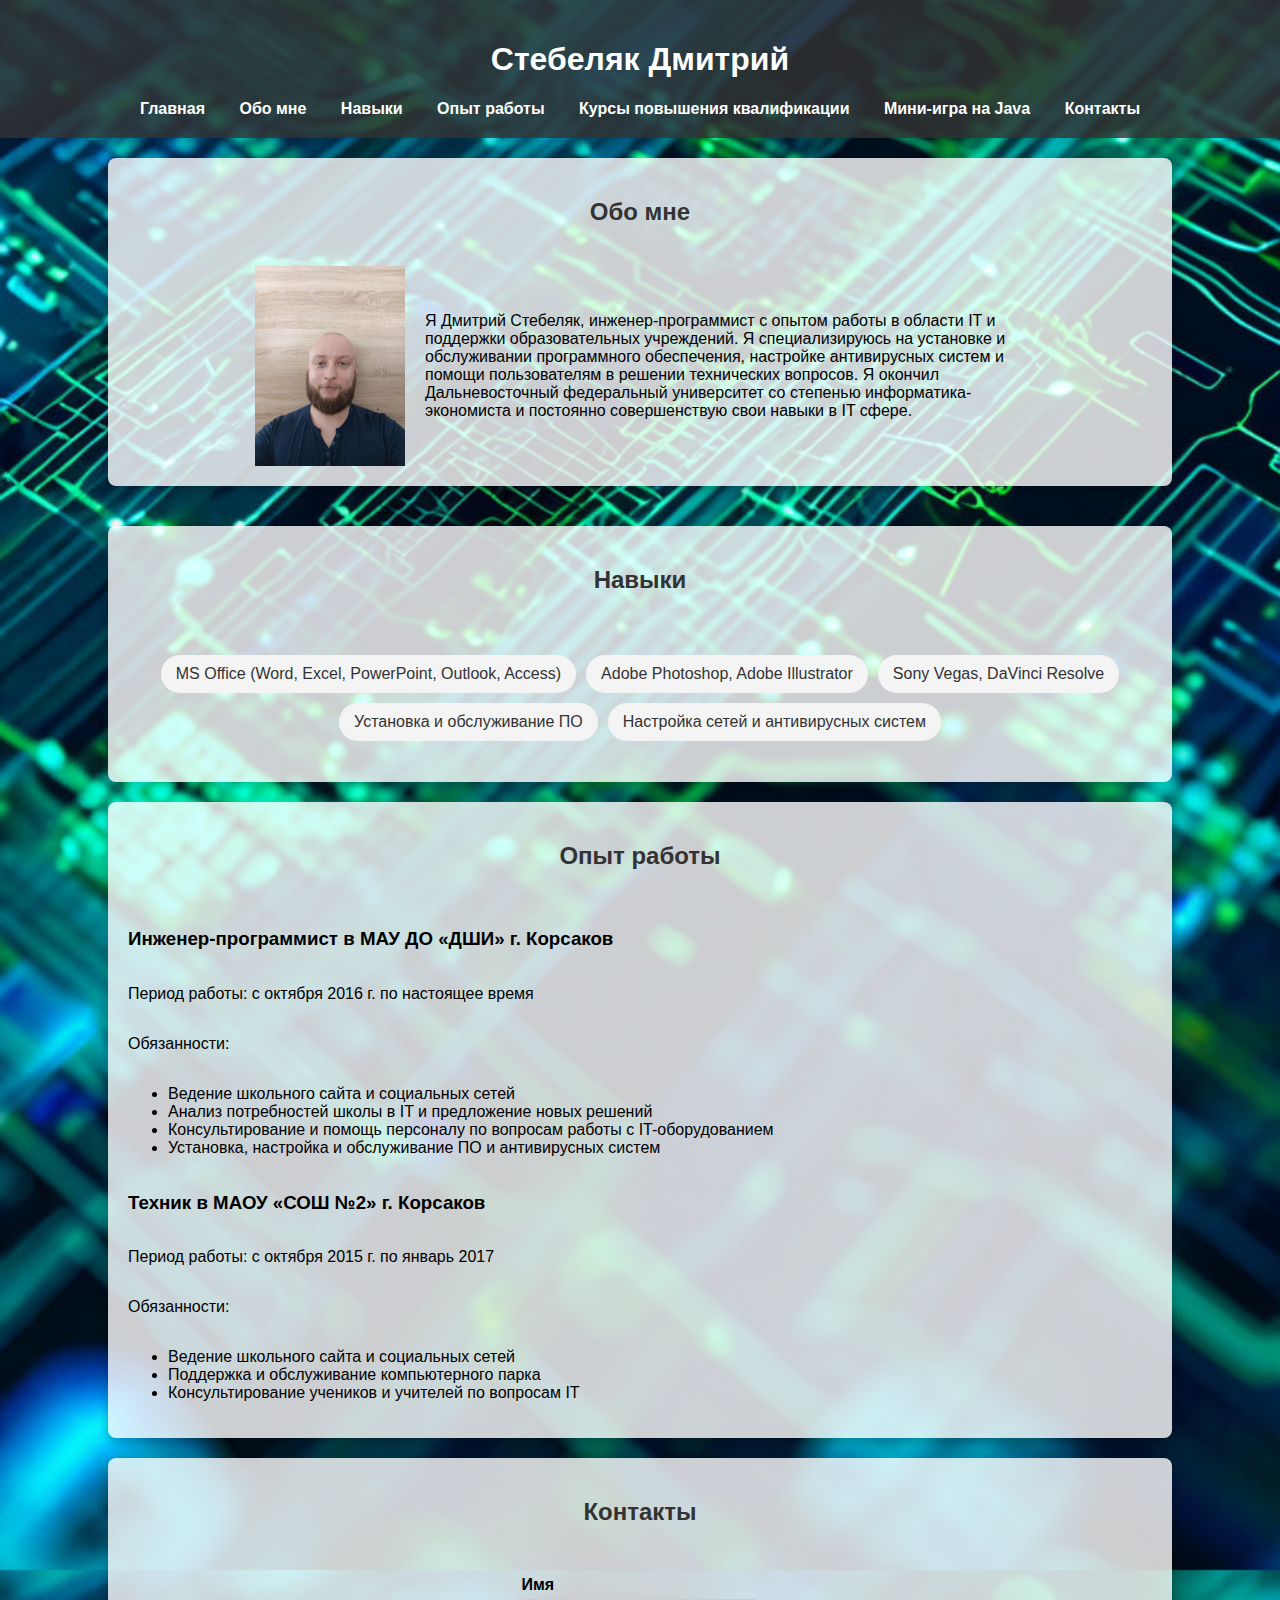
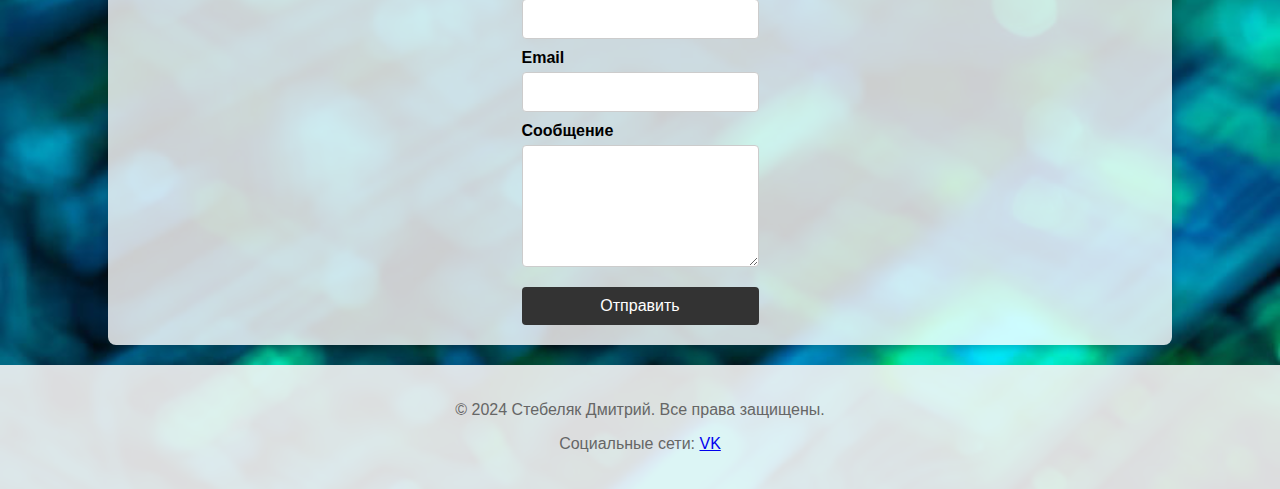
==== commit 02f247ea: "Add files via upload" ====
--- a/index.html
+++ b/index.html
@@ -7,211 +7,20 @@
     <meta name="description" content="Портфолио Дмитрия Стебеляка, инженер-программист с опытом работы в IT и поддержке образовательных учреждений.">
     <meta name="keywords" content="Дмитрий Стебеляк, портфолио, инженер-программист, IT, навыки, опыт работы">
     <link rel="icon" href="images/favicon.ico" type="image/x-icon">
-    <style>
-        /* Общие стили */
-        html, body {
-            height: 100%;
-            margin: 0;
-            padding: 0;
-            font-family: Arial, sans-serif;
-            display: flex;
-            flex-direction: column;
-            justify-content: space-between;
-            background-image: url('images/background.jpg'); /* Добавлено фоновое изображение */
-            background-size: cover; /* Обеспечивает полное покрытие фона */
-            background-position: center; /* Центрирует изображение */
-            background-repeat: no-repeat; /* Не повторяет изображение */
-        }
-
-        /* Стили для шапки */
-        header {
-            background-color: rgba(51, 51, 51, 0.8);
-            color: #fff;
-            padding: 20px 0;
-            text-align: center;
-        }
-
-        nav ul {
-            list-style: none;
-            padding: 0;
-            margin: 10px 0 0 0;
-        }
-
-        nav ul li {
-            display: inline-block;
-            margin: 0 15px;
-        }
-
-        nav ul li a {
-            color: #fff;
-            text-decoration: none;
-            font-weight: bold;
-        }
-
-        nav ul li a:hover {
-            text-decoration: underline;
-        }
-
-        /* Стили для секций */
-        section {
-            padding: 20px; /* Отступы для контента */
-            width: 80%; /* Фиксированная ширина секций */
-            margin: 20px auto; /* Центрирование секций с отступами */
-            background-color: rgba(255, 255, 255, 0.8); /* Полупрозрачный фон для секций */
-            border-radius: 8px; /* Закругленные углы для секций */
-            box-shadow: 0 4px 10px rgba(0, 0, 0, 0.2); /* Тень для улучшения восприятия */
-            display: flex; /* Используем flex для центрирования контента */
-            flex-direction: column; /* Выравнивание по вертикали */
-            justify-content: center; /* Центрирование контента */
-        }
-
-        h2 {
-            text-align: center;
-            margin-bottom: 40px;
-            color: #333;
-        }
-
-        /* Стили для списка навыков */
-        #skills ul {
-            list-style: none;
-            padding: 0;
-            display: flex;
-            flex-wrap: wrap;
-            justify-content: center;
-        }
-
-        #skills ul li {
-            background-color: #f4f4f4;
-            margin: 5px;
-            padding: 10px 15px;
-            border-radius: 20px;
-            color: #333;
-        }
-
-        /* Стили для формы контактов */
-        form {
-            display: flex;
-            flex-direction: column;
-            max-width: 600px;
-            margin: 0 auto;
-        }
-
-        form label {
-            margin: 10px 0 5px;
-            font-weight: bold;
-        }
-
-        form input, form textarea {
-            padding: 10px;
-            font-size: 16px;
-            border: 1px solid #ccc;
-            border-radius: 4px;
-        }
-
-        form textarea {
-            resize: vertical;
-            min-height: 100px;
-        }
-
-        form button {
-            margin-top: 20px;
-            padding: 10px;
-            background-color: #333;
-            color: #fff;
-            border: none;
-            cursor: pointer;
-            font-size: 16px;
-            border-radius: 4px;
-        }
-
-        form button:hover {
-            background-color: #555;
-        }
-
-        /* Стили для футера */
-        footer {
-            background-color: rgba(244, 244, 244, 0.9); /* Полупрозрачный фон для футера */
-            text-align: center;
-            padding: 20px 0;
-            color: #666;
-            width: 100%;
-            margin-top: auto;
-        }
-
-/* Стили для секции "Навыки" */
-#skills ul li {
-    background-color: #f4f4f4;
-    margin: 5px;
-    padding: 10px 15px;
-    border-radius: 20px;
-    color: #333;
-    transition: transform 0.3s ease; /* Плавный переход для трансформации */
-}
-
-#skills ul li:hover {
-    transform: scale(1.1); /* Увеличение при наведении */
-    box-shadow: 0 6px 15px rgba(0, 0, 0, 0.3); /* Добавляем тень при наведении */
-}
-        /* Стили для секции "Обо мне" */
-        #about {
-            text-align: center;
-            margin-bottom: 40px;
-        }
-
-        .about-container {
-            display: flex;
-            align-items: center; /* Выравнивает элементы по вертикали */
-            justify-content: center; /* Центрирует содержимое по горизонтали */
-            gap: 20px; /* Добавляем отступ между изображением и текстом */
-        }
-
-        .profile-img {
-            width: 150px; /* Задаем фиксированную ширину для изображения */
-            height: auto; /* Сохраняем оригинальные пропорции изображения */
-        }
-
-        #about p {
-            max-width: 600px; /* Максимальная ширина текста */
-            text-align: left; /* Выравнивание текста по левому краю */
-        }
-
-        /* Адаптивные стили */
-        @media (max-width: 600px) {
-            nav ul li {
-                display: block;
-                margin: 10px 0;
-            }
-
-            #skills ul {
-                flex-direction: column;
-                align-items: center;
-            }
-
-            form {
-                padding: 0 10px;
-            }
-
-            .about-container {
-                flex-direction: column; /* Для маленьких экранов выстраиваем элементы вертикально */
-                text-align: center; /* Центрируем текст */
-            }
-        }
-
-        /* Плавная прокрутка */
-        html {
-            scroll-behavior: smooth;
-        }
-    </style>
+    <link rel="stylesheet" href="styles.css"> <!-- Подключаем файл стилей -->
 </head>
 <body>
     <header>
         <h1>Стебеляк Дмитрий</h1>
         <nav>
             <ul>
-                <li><a href="#about">Обо мне</a></li>
+                <li><a href="index.html">Главная</a></li> <!-- Ссылка на главную страницу -->
+				<li><a href="#about">Обо мне</a></li>
                 <li><a href="#skills">Навыки</a></li>
-                <li><a href="#experience">Опыт работы</a></li>
-                <li><a href="#contact">Контакты</a></li>
+                <li><a href="#experience">Опыт работы</a></li>                
+				<li><a href="gallery.html">Курсы повышения квалификации</a></li>
+				<li><a href="game.html">Мини-игра на Java</a></li>
+				<li><a href="#contact">Контакты</a></li>
             </ul>
         </nav>
     </header>
@@ -226,15 +35,15 @@
         </section>
 
         <section id="skills">
-    <h2>Навыки</h2>
-    <ul>
-        <li>MS Office (Word, Excel, PowerPoint, Outlook, Access)</li>
-        <li>Adobe Photoshop, Adobe Illustrator</li>
-        <li>Sony Vegas, DaVinci Resolve</li>
-        <li>Установка и обслуживание ПО</li>
-        <li>Настройка сетей и антивирусных систем</li>
-    </ul>
-</section>
+            <h2>Навыки</h2>
+            <ul>
+                <li>MS Office (Word, Excel, PowerPoint, Outlook, Access)</li>
+                <li>Adobe Photoshop, Adobe Illustrator</li>
+                <li>Sony Vegas, DaVinci Resolve</li>
+                <li>Установка и обслуживание ПО</li>
+                <li>Настройка сетей и антивирусных систем</li>
+            </ul>
+        </section>
 
         <section id="experience">
             <h2>Опыт работы</h2>
@@ -278,7 +87,7 @@
     <footer>
         <p>&copy; 2024 Стебеляк Дмитрий. Все права защищены.</p>
         <p>Социальные сети: 
-            <a href="https://vk.com/dark0s" target="_blank">VK</a>, 
+            <a href="https://vk.com/dark0s" target="_blank">VK</a>
         </p>
     </footer>
 </body>
--- a/styles.css
+++ b/styles.css
@@ -0,0 +1,251 @@
+/* Общие стили */
+html, body {
+    height: 100%;
+    margin: 0;
+    padding: 0;
+    font-family: Arial, sans-serif;
+    display: flex;
+    flex-direction: column;
+    justify-content: space-between;
+    background-image: url('images/background.jpg');
+    background-size: cover;
+    background-position: center;
+    background-repeat: repeat;
+}
+
+/* Стили для шапки */
+header {
+    background-color: rgba(51, 51, 51, 0.8);
+    color: #fff;
+    padding: 20px 0;
+    text-align: center;
+}
+
+nav ul {
+    list-style: none;
+    padding: 0;
+    margin: 10px 0 0 0;
+}
+
+nav ul li {
+    display: inline-block;
+    margin: 0 15px;
+}
+
+nav ul li a {
+    color: #fff;
+    text-decoration: none;
+    font-weight: bold;
+}
+
+nav ul li a:hover {
+    text-decoration: underline;
+}
+
+/* Стили для секций */
+section {
+    padding: 20px;
+    width: 80%;
+    margin: 20px auto;
+    background-color: rgba(255, 255, 255, 0.8);
+    border-radius: 8px;
+    box-shadow: 0 4px 10px rgba(0, 0, 0, 0.2);
+    display: flex;
+    flex-direction: column;
+    justify-content: center;
+}
+
+h2 {
+    text-align: center;
+    margin-bottom: 40px;
+    color: #333;
+}
+
+/* Стили для списка навыков */
+#skills ul {
+    list-style: none;
+    padding: 0;
+    display: flex;
+    flex-wrap: wrap;
+    justify-content: center;
+}
+
+#skills ul li {
+    background-color: #f4f4f4;
+    margin: 5px;
+    padding: 10px 15px;
+    border-radius: 20px;
+    color: #333;
+    transition: transform 0.3s ease;
+}
+
+#skills ul li:hover {
+    transform: scale(1.1);
+    box-shadow: 0 6px 15px rgba(0, 0, 0, 0.3);
+}
+
+/* Стили для формы контактов */
+form {
+    display: flex;
+    flex-direction: column;
+    max-width: 600px;
+    margin: 0 auto;
+}
+
+form label {
+    margin: 10px 0 5px;
+    font-weight: bold;
+}
+
+form input, form textarea {
+    padding: 10px;
+    font-size: 16px;
+    border: 1px solid #ccc;
+    border-radius: 4px;
+}
+
+form textarea {
+    resize: vertical;
+    min-height: 100px;
+}
+
+form button {
+    margin-top: 20px;
+    padding: 10px;
+    background-color: #333;
+    color: #fff;
+    border: none;
+    cursor: pointer;
+    font-size: 16px;
+    border-radius: 4px;
+}
+
+form button:hover {
+    background-color: #555;
+}
+
+/* Стили для футера */
+footer {
+    background-color: rgba(244, 244, 244, 0.9);
+    text-align: center;
+    padding: 20px 0;
+    color: #666;
+    width: 100%;
+    margin-top: auto;
+}
+
+/* Стили для секции "Обо мне" */
+#about {
+    text-align: center;
+    margin-bottom: 40px;
+}
+
+.about-container {
+    display: flex;
+    align-items: center;
+    justify-content: center;
+    gap: 20px;
+}
+
+.profile-img {
+    width: 150px;
+    height: auto;
+}
+
+#about p {
+    max-width: 600px;
+    text-align: left;
+}
+
+/* Адаптивные стили */
+@media (max-width: 600px) {
+    nav ul li {
+        display: block;
+        margin: 10px 0;
+    }
+
+    #skills ul {
+        flex-direction: column;
+        align-items: center;
+    }
+
+    form {
+        padding: 0 10px;
+    }
+
+    .about-container {
+        flex-direction: column;
+        text-align: center;
+    }
+}
+
+/* Плавная прокрутка */
+html {
+    scroll-behavior: smooth;
+}
+  /* Стили для карусели */
+        .carousel-container {
+            width: 80%;
+            margin: 0 auto;
+            position: relative;
+            display: flex;
+            justify-content: center;
+            align-items: center;
+        }
+
+        .carousel {
+            display: flex;
+			transition: transform 0.5s ease-in-out; /* Добавлен плавный переход при смене слайдов */
+            overflow: hidden;
+            width: 100%;
+        }
+
+        .carousel img {
+            width: 100%;
+            height: auto;
+            border-radius: 10px;
+			transition: transform 0.3s ease; /* Анимация увеличения изображения при переключении */
+        }
+
+        .carousel-buttons {
+            position: absolute;
+            top: 50%;
+            width: 100%;
+            display: flex;
+            justify-content: space-between;
+            transform: translateY(-50%);
+        }
+
+        .prev, .next {
+            background-color: rgba(0, 0, 0, 0.5);
+            border: none;
+            color: white;
+            font-size: 24px;
+            padding: 10px;
+            cursor: pointer;
+            border-radius: 50%;
+        }
+
+        .prev:hover, .next:hover {
+            background-color: rgba(0, 0, 0, 0.7);
+        }
+
+        .dots {
+            display: flex;
+            justify-content: center;
+            margin-top: 20px;
+        }
+
+        .dot {
+            height: 15px;
+            width: 15px;
+            margin: 0 5px;
+            background-color: rgba(0, 0, 0, 0.5);
+            border-radius: 50%;
+            display: inline-block;
+            cursor: pointer;
+        }
+
+        .active {
+            background-color: rgba(0, 0, 0, 0.8);
+        }